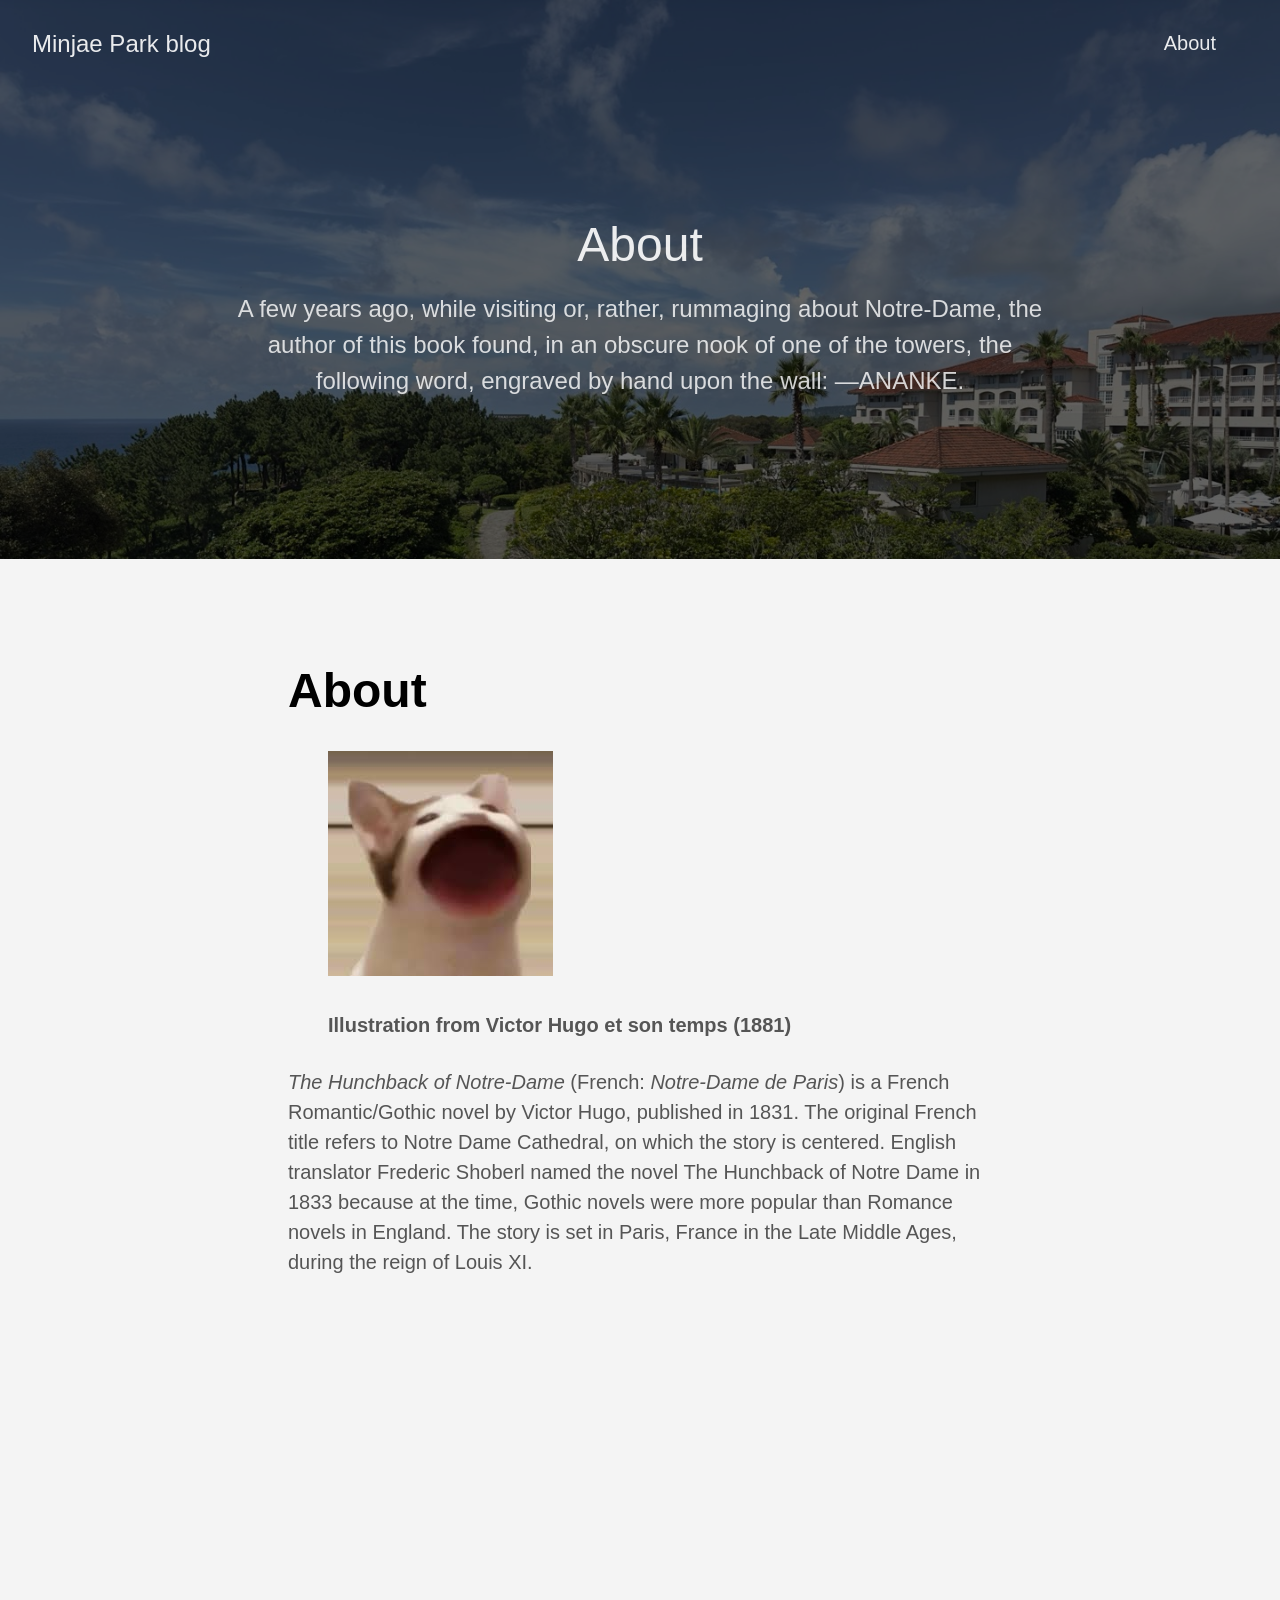
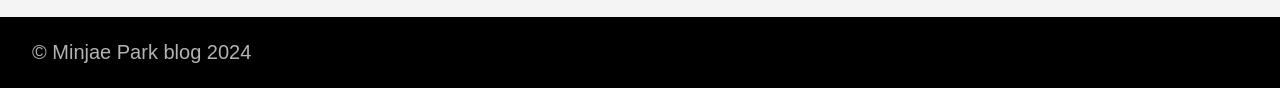
==== about/index.html @ cd8871d1 "add some features" ====
<!DOCTYPE html>
<html lang="en-us">
  <head>
    <meta charset="utf-8">
    <meta http-equiv="X-UA-Compatible" content="IE=edge,chrome=1">
    
    <title>About | Minjae Park blog</title>
    <meta name="viewport" content="width=device-width,minimum-scale=1">
    <meta name="description" content="A few years ago, while visiting or, rather, rummaging about Notre-Dame, the author of this book found, in an obscure nook of one of the towers, the following word, engraved by hand upon the wall: —ANANKE.">
    <meta name="generator" content="Hugo 0.123.7">
    
    
    
    
      <meta name="robots" content="noindex, nofollow">
    

    
<link rel="stylesheet" href="/ananke/css/main.min.css" >



    

    
      

    

    

    
      <link rel="canonical" href="https://tada0347.github.io/about/">
    

    <meta property="og:title" content="About" />
<meta property="og:description" content="A few years ago, while visiting or, rather, rummaging about Notre-Dame, the author of this book found, in an obscure nook of one of the towers, the following word, engraved by hand upon the wall: —ANANKE." />
<meta property="og:type" content="article" />
<meta property="og:url" content="https://tada0347.github.io/about/" /><meta property="article:section" content="" />



<meta itemprop="name" content="About">
<meta itemprop="description" content="A few years ago, while visiting or, rather, rummaging about Notre-Dame, the author of this book found, in an obscure nook of one of the towers, the following word, engraved by hand upon the wall: —ANANKE.">

<meta itemprop="wordCount" content="88">
<meta itemprop="keywords" content="" /><meta name="twitter:card" content="summary"/><meta name="twitter:title" content="About"/>
<meta name="twitter:description" content="A few years ago, while visiting or, rather, rummaging about Notre-Dame, the author of this book found, in an obscure nook of one of the towers, the following word, engraved by hand upon the wall: —ANANKE."/>

	
  </head>

  <body class="ma0 avenir bg-near-white">

    

  
  <header class="cover bg-top" style="background-image: url('https://tada0347.github.io/images/home.jpg');">
    <div class="bg-black-60">
      <nav class="pv3 ph3 ph4-ns" role="navigation">
  <div class="flex-l justify-between items-center center">
    <a href="/" class="f3 fw2 hover-white no-underline white-90 dib">
      
        Minjae Park blog
      
    </a>
    <div class="flex-l items-center">
      

      
        <ul class="pl0 mr3">
          
          <li class="list f5 f4-ns fw4 dib pr3">
            <a class="hover-white no-underline white-90" href="/about/" title="About page">
              About
            </a>
          </li>
          
        </ul>
      
      
<div class="ananke-socials">
  
</div>

    </div>
  </div>
</nav>

      <div class="tc-l pv6 ph3 ph4-ns">
        
          <div class="f2 f1-l fw2 white-90 mb0 lh-title">About</div>
          
            <div class="fw1 f5 f3-l white-80 measure-wide-l center lh-copy mt3 mb4">
              A few years ago, while visiting or, rather, rummaging about Notre-Dame, the author of this book found, in an obscure nook of one of the towers, the following word, engraved by hand upon the wall: —ANANKE.
            </div>
          
        
      </div>
    </div>
  </header>


    <main class="pb7" role="main">
      
  <div class="flex-l mt2 mw8 center">
    <article class="center cf pv5 ph3 ph4-ns mw7">
      <header>
        <h1 class="f1">
          About
        </h1>
      </header>
      <div class="nested-copy-line-height lh-copy f4 nested-links mid-gray">
        <figure><img src="/images/popo.jpeg"/><figcaption>
            <h4>Illustration from Victor Hugo et son temps (1881)</h4>
        </figcaption>
</figure>

<p><em>The Hunchback of Notre-Dame</em> (French: <em>Notre-Dame de Paris</em>) is a French Romantic/Gothic novel by Victor Hugo, published in 1831. The original French title refers to Notre Dame Cathedral, on which the story is centered. English translator Frederic Shoberl named the novel The Hunchback of Notre Dame in 1833 because at the time, Gothic novels were more popular than Romance novels in England. The story is set in Paris, France in the Late Middle Ages, during the reign of Louis XI.</p>

      </div>
    </article>
  </div>

    </main>
    <footer class="bg-black bottom-0 w-100 pa3" role="contentinfo">
  <div class="flex justify-between">
  <a class="f4 fw4 hover-white no-underline white-70 dn dib-ns pv2 ph3" href="https://tada0347.github.io/" >
    &copy;  Minjae Park blog 2024 
  </a>
    <div>
<div class="ananke-socials">
  
</div>
</div>
  </div>
</footer>

  </body>
</html>
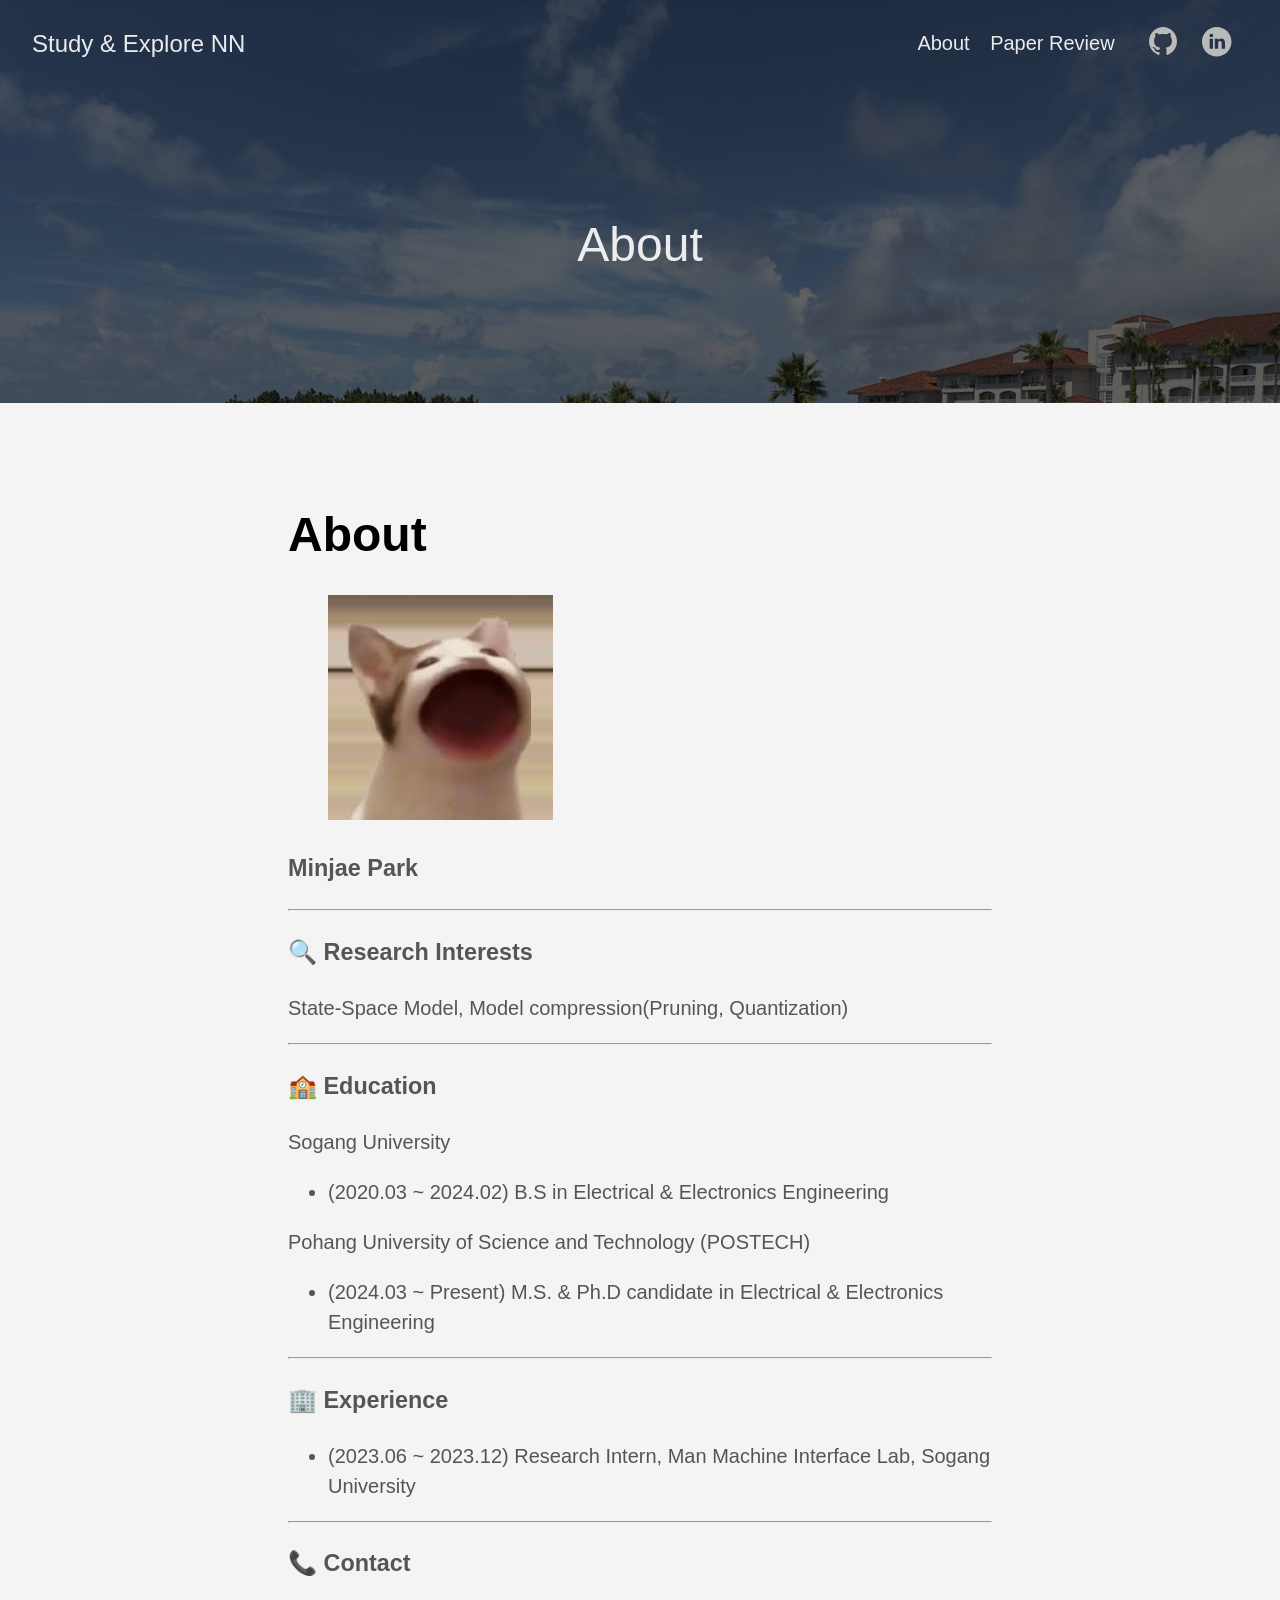
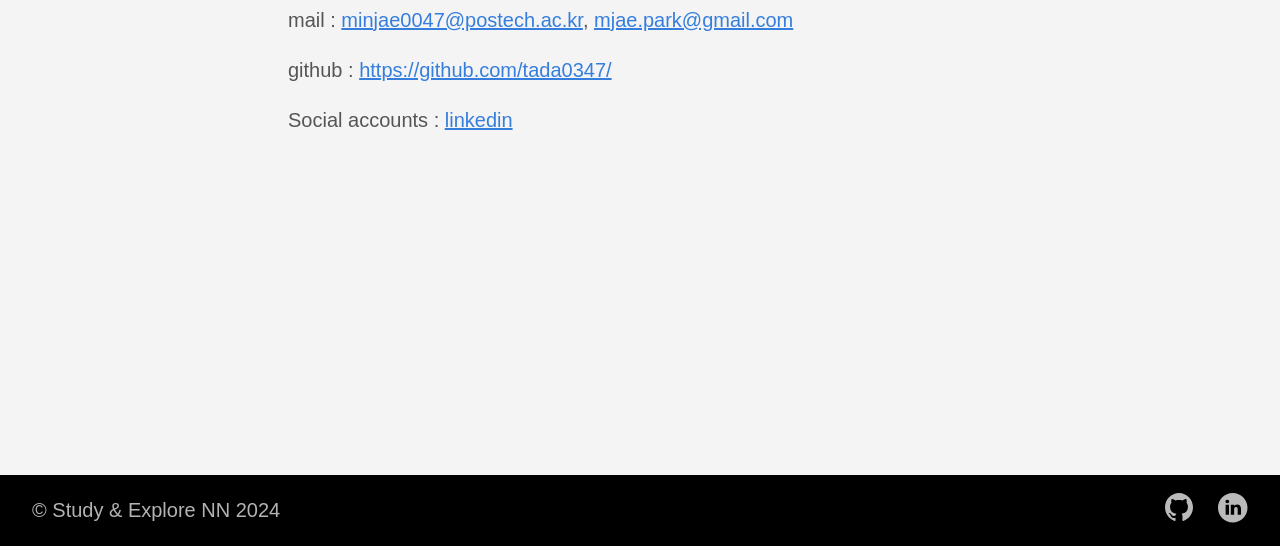
==== commit c3b5db5e: "first major update" ====
--- a/about/index.html
+++ b/about/index.html
@@ -1,12 +1,15 @@
 <!DOCTYPE html>
-<html lang="en-us">
+<html lang="en">
   <head>
     <meta charset="utf-8">
     <meta http-equiv="X-UA-Compatible" content="IE=edge,chrome=1">
     
-    <title>About | Minjae Park blog</title>
+    <title>About | Study &amp; Explore NN</title>
     <meta name="viewport" content="width=device-width,minimum-scale=1">
-    <meta name="description" content="A few years ago, while visiting or, rather, rummaging about Notre-Dame, the author of this book found, in an obscure nook of one of the towers, the following word, engraved by hand upon the wall: —ANANKE.">
+    <meta name="description" content="Minjae Park 🔍 Research Interests State-Space Model, Model compression(Pruning, Quantization)
+🏫 Education Sogang University
+(2020.03 ~ 2024.02) B.S in Electrical &amp; Electronics Engineering Pohang University of Science and Technology (POSTECH)
+(2024.03 ~ Present) M.S. &amp; Ph.D candidate in Electrical &amp; Electronics Engineering 🏢 Experience (2023.06 ~ 2023.12) Research Intern, Man Machine Interface Lab, Sogang University 📞 Contact mail : minjae0047@postech.ac.kr, mjae.park@gmail.com github : https://github.com/tada0347/ Social accounts : linkedin">
     <meta name="generator" content="Hugo 0.123.7">
     
     
@@ -34,18 +37,27 @@
     
 
     <meta property="og:title" content="About" />
-<meta property="og:description" content="A few years ago, while visiting or, rather, rummaging about Notre-Dame, the author of this book found, in an obscure nook of one of the towers, the following word, engraved by hand upon the wall: —ANANKE." />
+<meta property="og:description" content="Minjae Park 🔍 Research Interests State-Space Model, Model compression(Pruning, Quantization)
+🏫 Education Sogang University
+(2020.03 ~ 2024.02) B.S in Electrical &amp; Electronics Engineering Pohang University of Science and Technology (POSTECH)
+(2024.03 ~ Present) M.S. &amp; Ph.D candidate in Electrical &amp; Electronics Engineering 🏢 Experience (2023.06 ~ 2023.12) Research Intern, Man Machine Interface Lab, Sogang University 📞 Contact mail : minjae0047@postech.ac.kr, mjae.park@gmail.com github : https://github.com/tada0347/ Social accounts : linkedin" />
 <meta property="og:type" content="article" />
 <meta property="og:url" content="https://tada0347.github.io/about/" /><meta property="article:section" content="" />
 
 
 
 <meta itemprop="name" content="About">
-<meta itemprop="description" content="A few years ago, while visiting or, rather, rummaging about Notre-Dame, the author of this book found, in an obscure nook of one of the towers, the following word, engraved by hand upon the wall: —ANANKE.">
-
-<meta itemprop="wordCount" content="88">
+<meta itemprop="description" content="Minjae Park 🔍 Research Interests State-Space Model, Model compression(Pruning, Quantization)
+🏫 Education Sogang University
+(2020.03 ~ 2024.02) B.S in Electrical &amp; Electronics Engineering Pohang University of Science and Technology (POSTECH)
+(2024.03 ~ Present) M.S. &amp; Ph.D candidate in Electrical &amp; Electronics Engineering 🏢 Experience (2023.06 ~ 2023.12) Research Intern, Man Machine Interface Lab, Sogang University 📞 Contact mail : minjae0047@postech.ac.kr, mjae.park@gmail.com github : https://github.com/tada0347/ Social accounts : linkedin">
+
+<meta itemprop="wordCount" content="68">
 <meta itemprop="keywords" content="" /><meta name="twitter:card" content="summary"/><meta name="twitter:title" content="About"/>
-<meta name="twitter:description" content="A few years ago, while visiting or, rather, rummaging about Notre-Dame, the author of this book found, in an obscure nook of one of the towers, the following word, engraved by hand upon the wall: —ANANKE."/>
+<meta name="twitter:description" content="Minjae Park 🔍 Research Interests State-Space Model, Model compression(Pruning, Quantization)
+🏫 Education Sogang University
+(2020.03 ~ 2024.02) B.S in Electrical &amp; Electronics Engineering Pohang University of Science and Technology (POSTECH)
+(2024.03 ~ Present) M.S. &amp; Ph.D candidate in Electrical &amp; Electronics Engineering 🏢 Experience (2023.06 ~ 2023.12) Research Intern, Man Machine Interface Lab, Sogang University 📞 Contact mail : minjae0047@postech.ac.kr, mjae.park@gmail.com github : https://github.com/tada0347/ Social accounts : linkedin"/>
 
 	
   </head>
@@ -61,7 +73,7 @@
   <div class="flex-l justify-between items-center center">
     <a href="/" class="f3 fw2 hover-white no-underline white-90 dib">
       
-        Minjae Park blog
+        Study &amp; Explore NN
       
     </a>
     <div class="flex-l items-center">
@@ -76,10 +88,42 @@
             </a>
           </li>
           
+          <li class="list f5 f4-ns fw4 dib pr3">
+            <a class="hover-white no-underline white-90" href="/post/" title="Paper Review page">
+              Paper Review
+            </a>
+          </li>
+          
         </ul>
       
       
 <div class="ananke-socials">
+  
+    
+    <a href="https://github.com/tada0347" target="_blank" rel="noopener" class="github ananke-social-link link-transition stackoverflow link dib z-999 pt3 pt0-l mr1" title="GitHub link" aria-label="follow on GitHub——Opens in a new window">
+      
+        <span class="icon"><svg style="enable-background:new 0 0 512 512;" version="1.1" viewBox="0 0 512 512"  xml:space="preserve" xmlns="http://www.w3.org/2000/svg" xmlns:xlink="http://www.w3.org/1999/xlink" >
+  <path d="M256,32C132.3,32,32,134.8,32,261.7c0,101.5,64.2,187.5,153.2,217.9c11.2,2.1,15.3-5,15.3-11.1   c0-5.5-0.2-19.9-0.3-39.1c-62.3,13.9-75.5-30.8-75.5-30.8c-10.2-26.5-24.9-33.6-24.9-33.6c-20.3-14.3,1.5-14,1.5-14   c22.5,1.6,34.3,23.7,34.3,23.7c20,35.1,52.4,25,65.2,19.1c2-14.8,7.8-25,14.2-30.7c-49.7-5.8-102-25.5-102-113.5   c0-25.1,8.7-45.6,23-61.6c-2.3-5.8-10-29.2,2.2-60.8c0,0,18.8-6.2,61.6,23.5c17.9-5.1,37-7.6,56.1-7.7c19,0.1,38.2,2.6,56.1,7.7   c42.8-29.7,61.5-23.5,61.5-23.5c12.2,31.6,4.5,55,2.2,60.8c14.3,16.1,23,36.6,23,61.6c0,88.2-52.4,107.6-102.3,113.3   c8,7.1,15.2,21.1,15.2,42.5c0,30.7-0.3,55.5-0.3,63c0,6.1,4,13.3,15.4,11C415.9,449.1,480,363.1,480,261.7   C480,134.8,379.7,32,256,32z"/>
+</svg>
+</span>
+      
+<span class="new-window"><svg  height="8px"  style="enable-background:new 0 0 1000 1000;" version="1.1" viewBox="0 0 1000 1000"  xml:space="preserve" xmlns="http://www.w3.org/2000/svg" xmlns:xlink="http://www.w3.org/1999/xlink" >
+<path d="M598 128h298v298h-86v-152l-418 418-60-60 418-418h-152v-86zM810 810v-298h86v298c0 46-40 86-86 86h-596c-48 0-86-40-86-86v-596c0-46 38-86 86-86h298v86h-298v596h596z" style="fill-rule:evenodd;clip-rule:evenodd;"/>
+</svg>
+</span></a>
+  
+    
+    <a href="https://www.linkedin.com/in/%EB%AF%BC%EC%9E%AC-%EB%B0%95-941368284/" target="_blank" rel="noopener" class="linkedin ananke-social-link link-transition stackoverflow link dib z-999 pt3 pt0-l mr1" title="LinkedIn link" aria-label="follow on LinkedIn——Opens in a new window">
+      
+        <span class="icon"><svg style="enable-background:new 0 0 65 65;" version="1.1" viewBox="0 0 65 65"  xml:space="preserve" xmlns="http://www.w3.org/2000/svg" xmlns:xlink="http://www.w3.org/1999/xlink">
+  <path d="M50.837,48.137V36.425c0-6.275-3.35-9.195-7.816-9.195  c-3.604,0-5.219,1.983-6.119,3.374V27.71h-6.79c0.09,1.917,0,20.427,0,20.427h6.79V36.729c0-0.609,0.044-1.219,0.224-1.655  c0.49-1.22,1.607-2.483,3.482-2.483c2.458,0,3.44,1.873,3.44,4.618v10.929H50.837z M22.959,24.922c2.367,0,3.842-1.57,3.842-3.531  c-0.044-2.003-1.475-3.528-3.797-3.528s-3.841,1.524-3.841,3.528c0,1.961,1.474,3.531,3.753,3.531H22.959z M34,64  C17.432,64,4,50.568,4,34C4,17.431,17.432,4,34,4s30,13.431,30,30C64,50.568,50.568,64,34,64z M26.354,48.137V27.71h-6.789v20.427  H26.354z" style="fill-rule:evenodd;clip-rule:evenodd;"/>
+</svg>
+</span>
+      
+<span class="new-window"><svg  height="8px"  style="enable-background:new 0 0 1000 1000;" version="1.1" viewBox="0 0 1000 1000"  xml:space="preserve" xmlns="http://www.w3.org/2000/svg" xmlns:xlink="http://www.w3.org/1999/xlink" >
+<path d="M598 128h298v298h-86v-152l-418 418-60-60 418-418h-152v-86zM810 810v-298h86v298c0 46-40 86-86 86h-596c-48 0-86-40-86-86v-596c0-46 38-86 86-86h298v86h-298v596h596z" style="fill-rule:evenodd;clip-rule:evenodd;"/>
+</svg>
+</span></a>
   
 </div>
 
@@ -90,10 +134,6 @@
       <div class="tc-l pv6 ph3 ph4-ns">
         
           <div class="f2 f1-l fw2 white-90 mb0 lh-title">About</div>
-          
-            <div class="fw1 f5 f3-l white-80 measure-wide-l center lh-copy mt3 mb4">
-              A few years ago, while visiting or, rather, rummaging about Notre-Dame, the author of this book found, in an obscure nook of one of the towers, the following word, engraved by hand upon the wall: —ANANKE.
-            </div>
           
         
       </div>
@@ -111,12 +151,33 @@
         </h1>
       </header>
       <div class="nested-copy-line-height lh-copy f4 nested-links mid-gray">
-        <figure><img src="/images/popo.jpeg"/><figcaption>
-            <h4>Illustration from Victor Hugo et son temps (1881)</h4>
-        </figcaption>
+        <figure><img src="/images/popo.jpeg"/>
 </figure>
 
-<p><em>The Hunchback of Notre-Dame</em> (French: <em>Notre-Dame de Paris</em>) is a French Romantic/Gothic novel by Victor Hugo, published in 1831. The original French title refers to Notre Dame Cathedral, on which the story is centered. English translator Frederic Shoberl named the novel The Hunchback of Notre Dame in 1833 because at the time, Gothic novels were more popular than Romance novels in England. The story is set in Paris, France in the Late Middle Ages, during the reign of Louis XI.</p>
+<h3 id="minjae-park"><strong>Minjae Park</strong></h3>
+<hr>
+<h3 id="-research-interests">🔍 Research Interests</h3>
+<p>State-Space Model, Model compression(Pruning, Quantization)</p>
+<hr>
+<h3 id="-education">🏫 Education</h3>
+<p>Sogang University</p>
+<ul>
+<li>(2020.03 ~ 2024.02) B.S in Electrical &amp; Electronics Engineering</li>
+</ul>
+<p>Pohang University of Science and Technology (POSTECH)</p>
+<ul>
+<li>(2024.03 ~ Present) M.S. &amp; Ph.D candidate in Electrical &amp; Electronics Engineering</li>
+</ul>
+<hr>
+<h3 id="-experience">🏢 Experience</h3>
+<ul>
+<li>(2023.06 ~ 2023.12) Research Intern, Man Machine Interface Lab, Sogang University</li>
+</ul>
+<hr>
+<h3 id="-contact">📞 Contact</h3>
+<p>mail : <a href="mailto:minjae0047@postech.ac.kr">minjae0047@postech.ac.kr</a>, <a href="mailto:mjae.park@gmail.com">mjae.park@gmail.com</a> <!-- raw HTML omitted --></p>
+<p>github : <a href="https://github.com/tada0347/">https://github.com/tada0347/</a> <!-- raw HTML omitted --></p>
+<p>Social accounts : <a href="https://www.linkedin.com/in/%EB%AF%BC%EC%9E%AC-%EB%B0%95-941368284/">linkedin</a></p>
 
       </div>
     </article>
@@ -126,10 +187,36 @@
     <footer class="bg-black bottom-0 w-100 pa3" role="contentinfo">
   <div class="flex justify-between">
   <a class="f4 fw4 hover-white no-underline white-70 dn dib-ns pv2 ph3" href="https://tada0347.github.io/" >
-    &copy;  Minjae Park blog 2024 
+    &copy;  Study & Explore NN 2024 
   </a>
     <div>
 <div class="ananke-socials">
+  
+    
+    <a href="https://github.com/tada0347" target="_blank" rel="noopener" class="github ananke-social-link link-transition stackoverflow link dib z-999 pt3 pt0-l mr1" title="GitHub link" aria-label="follow on GitHub——Opens in a new window">
+      
+        <span class="icon"><svg style="enable-background:new 0 0 512 512;" version="1.1" viewBox="0 0 512 512"  xml:space="preserve" xmlns="http://www.w3.org/2000/svg" xmlns:xlink="http://www.w3.org/1999/xlink" >
+  <path d="M256,32C132.3,32,32,134.8,32,261.7c0,101.5,64.2,187.5,153.2,217.9c11.2,2.1,15.3-5,15.3-11.1   c0-5.5-0.2-19.9-0.3-39.1c-62.3,13.9-75.5-30.8-75.5-30.8c-10.2-26.5-24.9-33.6-24.9-33.6c-20.3-14.3,1.5-14,1.5-14   c22.5,1.6,34.3,23.7,34.3,23.7c20,35.1,52.4,25,65.2,19.1c2-14.8,7.8-25,14.2-30.7c-49.7-5.8-102-25.5-102-113.5   c0-25.1,8.7-45.6,23-61.6c-2.3-5.8-10-29.2,2.2-60.8c0,0,18.8-6.2,61.6,23.5c17.9-5.1,37-7.6,56.1-7.7c19,0.1,38.2,2.6,56.1,7.7   c42.8-29.7,61.5-23.5,61.5-23.5c12.2,31.6,4.5,55,2.2,60.8c14.3,16.1,23,36.6,23,61.6c0,88.2-52.4,107.6-102.3,113.3   c8,7.1,15.2,21.1,15.2,42.5c0,30.7-0.3,55.5-0.3,63c0,6.1,4,13.3,15.4,11C415.9,449.1,480,363.1,480,261.7   C480,134.8,379.7,32,256,32z"/>
+</svg>
+</span>
+      
+<span class="new-window"><svg  height="8px"  style="enable-background:new 0 0 1000 1000;" version="1.1" viewBox="0 0 1000 1000"  xml:space="preserve" xmlns="http://www.w3.org/2000/svg" xmlns:xlink="http://www.w3.org/1999/xlink" >
+<path d="M598 128h298v298h-86v-152l-418 418-60-60 418-418h-152v-86zM810 810v-298h86v298c0 46-40 86-86 86h-596c-48 0-86-40-86-86v-596c0-46 38-86 86-86h298v86h-298v596h596z" style="fill-rule:evenodd;clip-rule:evenodd;"/>
+</svg>
+</span></a>
+  
+    
+    <a href="https://www.linkedin.com/in/%EB%AF%BC%EC%9E%AC-%EB%B0%95-941368284/" target="_blank" rel="noopener" class="linkedin ananke-social-link link-transition stackoverflow link dib z-999 pt3 pt0-l mr1" title="LinkedIn link" aria-label="follow on LinkedIn——Opens in a new window">
+      
+        <span class="icon"><svg style="enable-background:new 0 0 65 65;" version="1.1" viewBox="0 0 65 65"  xml:space="preserve" xmlns="http://www.w3.org/2000/svg" xmlns:xlink="http://www.w3.org/1999/xlink">
+  <path d="M50.837,48.137V36.425c0-6.275-3.35-9.195-7.816-9.195  c-3.604,0-5.219,1.983-6.119,3.374V27.71h-6.79c0.09,1.917,0,20.427,0,20.427h6.79V36.729c0-0.609,0.044-1.219,0.224-1.655  c0.49-1.22,1.607-2.483,3.482-2.483c2.458,0,3.44,1.873,3.44,4.618v10.929H50.837z M22.959,24.922c2.367,0,3.842-1.57,3.842-3.531  c-0.044-2.003-1.475-3.528-3.797-3.528s-3.841,1.524-3.841,3.528c0,1.961,1.474,3.531,3.753,3.531H22.959z M34,64  C17.432,64,4,50.568,4,34C4,17.431,17.432,4,34,4s30,13.431,30,30C64,50.568,50.568,64,34,64z M26.354,48.137V27.71h-6.789v20.427  H26.354z" style="fill-rule:evenodd;clip-rule:evenodd;"/>
+</svg>
+</span>
+      
+<span class="new-window"><svg  height="8px"  style="enable-background:new 0 0 1000 1000;" version="1.1" viewBox="0 0 1000 1000"  xml:space="preserve" xmlns="http://www.w3.org/2000/svg" xmlns:xlink="http://www.w3.org/1999/xlink" >
+<path d="M598 128h298v298h-86v-152l-418 418-60-60 418-418h-152v-86zM810 810v-298h86v298c0 46-40 86-86 86h-596c-48 0-86-40-86-86v-596c0-46 38-86 86-86h298v86h-298v596h596z" style="fill-rule:evenodd;clip-rule:evenodd;"/>
+</svg>
+</span></a>
   
 </div>
 </div>
